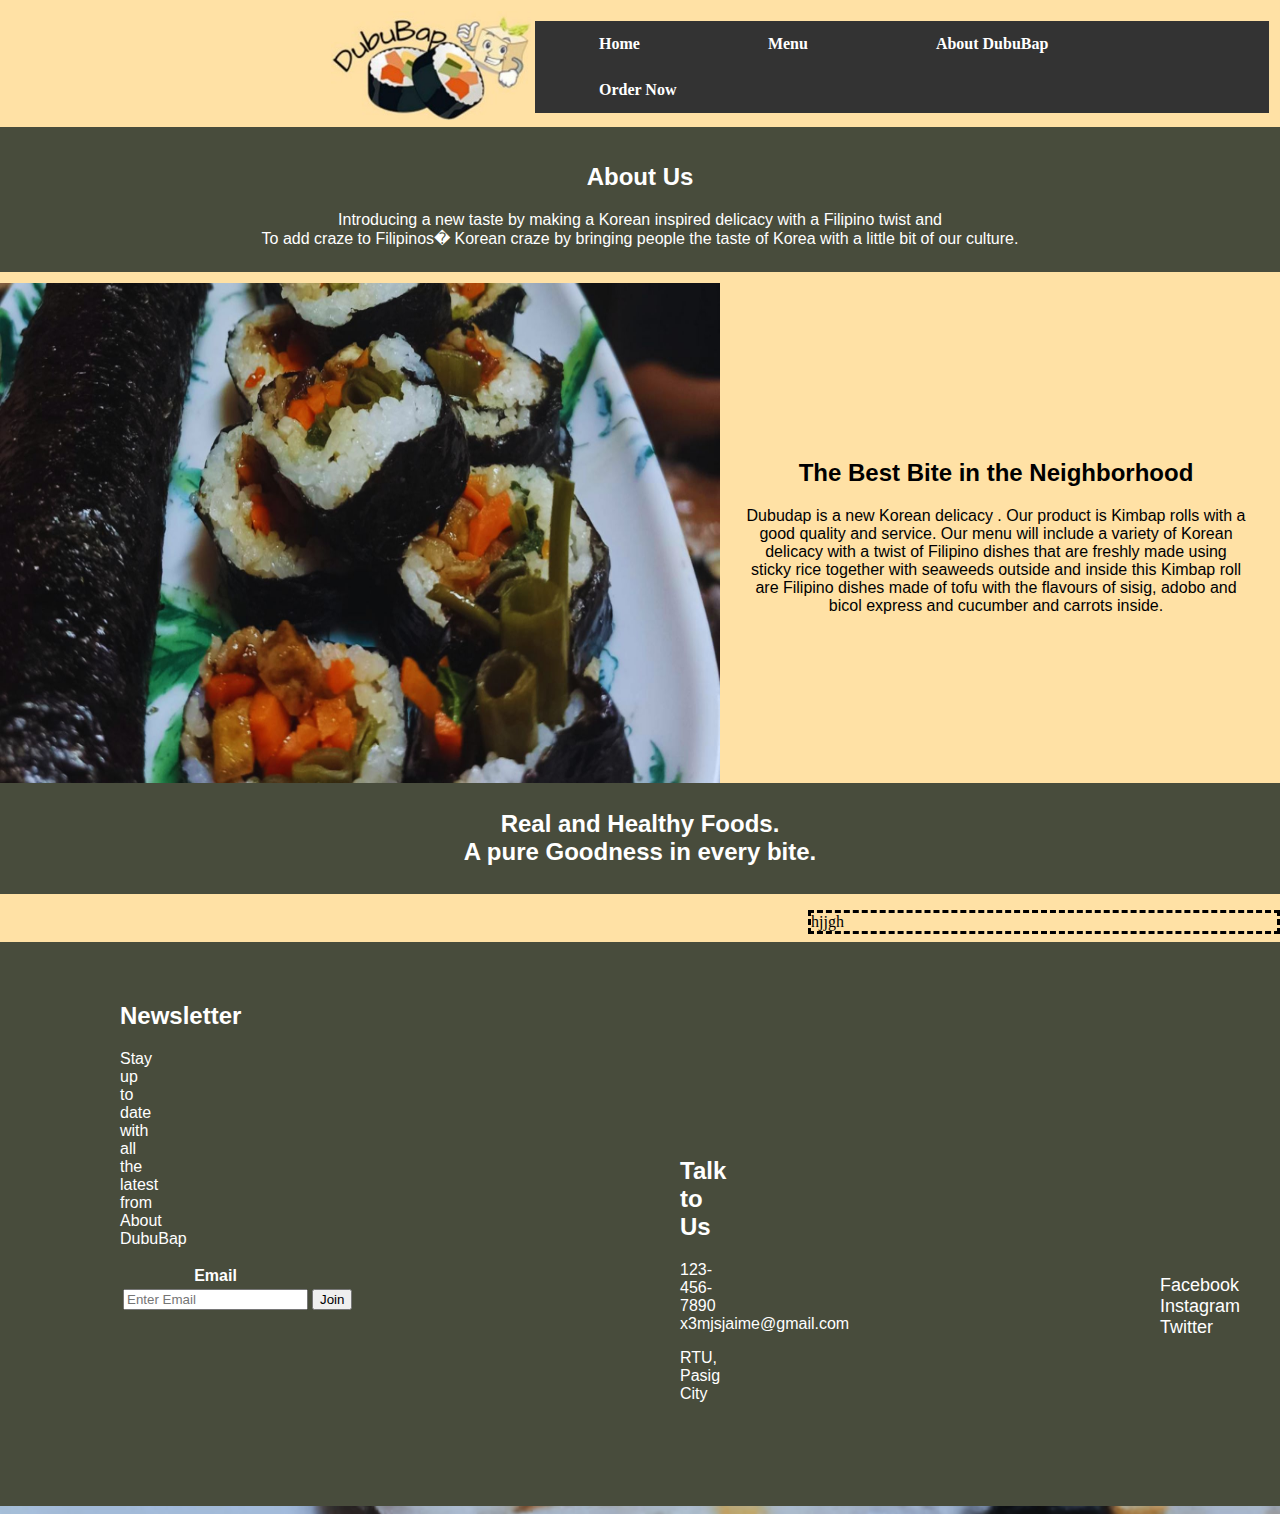
==== AboutUs.html @ b400376b "Add files via upload" ====
<!DOCTYPE html>

<html>
    <head>
        <title>Menu</title>
        <link rel="stylesheet" type="text/css" href="Resources\External.css" />
		
    </head>
    <body>
		<header id="header">
			<div class="container">
				<div class="head">
					<table>
						<tr>
							<th style="text-align:left"><img src="Resources/img/logo.jpg" alt="Logo" class="img"></th>
							<th style="text-align:right">
								<ul>
									  <li><a class="active" href="index.html">Home</a></li>
									  <li><a href="Menu.html">Menu</a></li>
									  <li><a href="AboutUs.html">About DubuBap</a></li>
									  <li><a href="OrderForm.html">Order Now</a></li>
                                </ul>
							</th>
						</tr>
					</table>
				</div>
            </div>
		</header>
        <section>
			<div class="about">
				<h2>About Us</h2>
				<p>
					Introducing a new taste by making a Korean inspired delicacy with a Filipino twist and <br />
					To add craze to Filipinos� Korean craze by bringing people the taste of Korea
					with a little bit of our culture.
				</p>
			</div>	
		</section>
		<section>
			<div class="abtholder">
				<div class="abt1">
					<h2>
						The Best Bite in
						the Neighborhood
					</h2>
					<p>
						Dubudap is a new Korean delicacy . Our product is Kimbap rolls with a good quality and service. Our menu will
						include a variety of Korean delicacy with a twist of Filipino dishes that are freshly made
						using sticky rice together with seaweeds outside and inside this Kimbap roll are Filipino
						dishes made of tofu with the flavours of sisig, adobo and bicol express and cucumber
						and carrots inside.
					</p>
				</div>
				<div class="abt2">
					<img src="Resources/img/abt.jpg" alt="about" class="img1">
				</div>
				<div class="abt3">
					<h2>Real and Healthy Foods. <br /> A pure Goodness in every bite.</h2>
				</div>
				<div class="abt4">
					hjjgh
				</div>
			</div>
		</section>
		<section class="reach">
			<div class="letter">
				<form>
					<h2>Newsletter</h2>
					<p>Stay up to date with all the latest from About DubuBap</p>
					<table style="text-align:center">
						<tr>
							<th>Email</th>
						</tr>
						<tr>
							<th><input type="text" name="email" placeholder="Enter Email"></th>
							<th><input type="submit" name="submit" value="Join"></th>
						</tr>
					</table>
				</form>
			</div>
			<div class="contact">
				<h2>Talk to Us</h2>
				<p>
					123-456-7890 <br />
					x3mjsjaime@gmail.com
				</p>
				<p>
					RTU,<br />
					Pasig City
				</p>
			</div>
			<div class="links">
				<a class="lnk" href="https://www.w3schools.com">Facebook</a> <br />
				<a class="lnk" href="https://www.w3schools.com">Instagram</a>  <br />
				<a class="lnk" href="https://www.w3schools.com">Twitter</a> <br />
			</div>
		</section>
    </body>
</html>
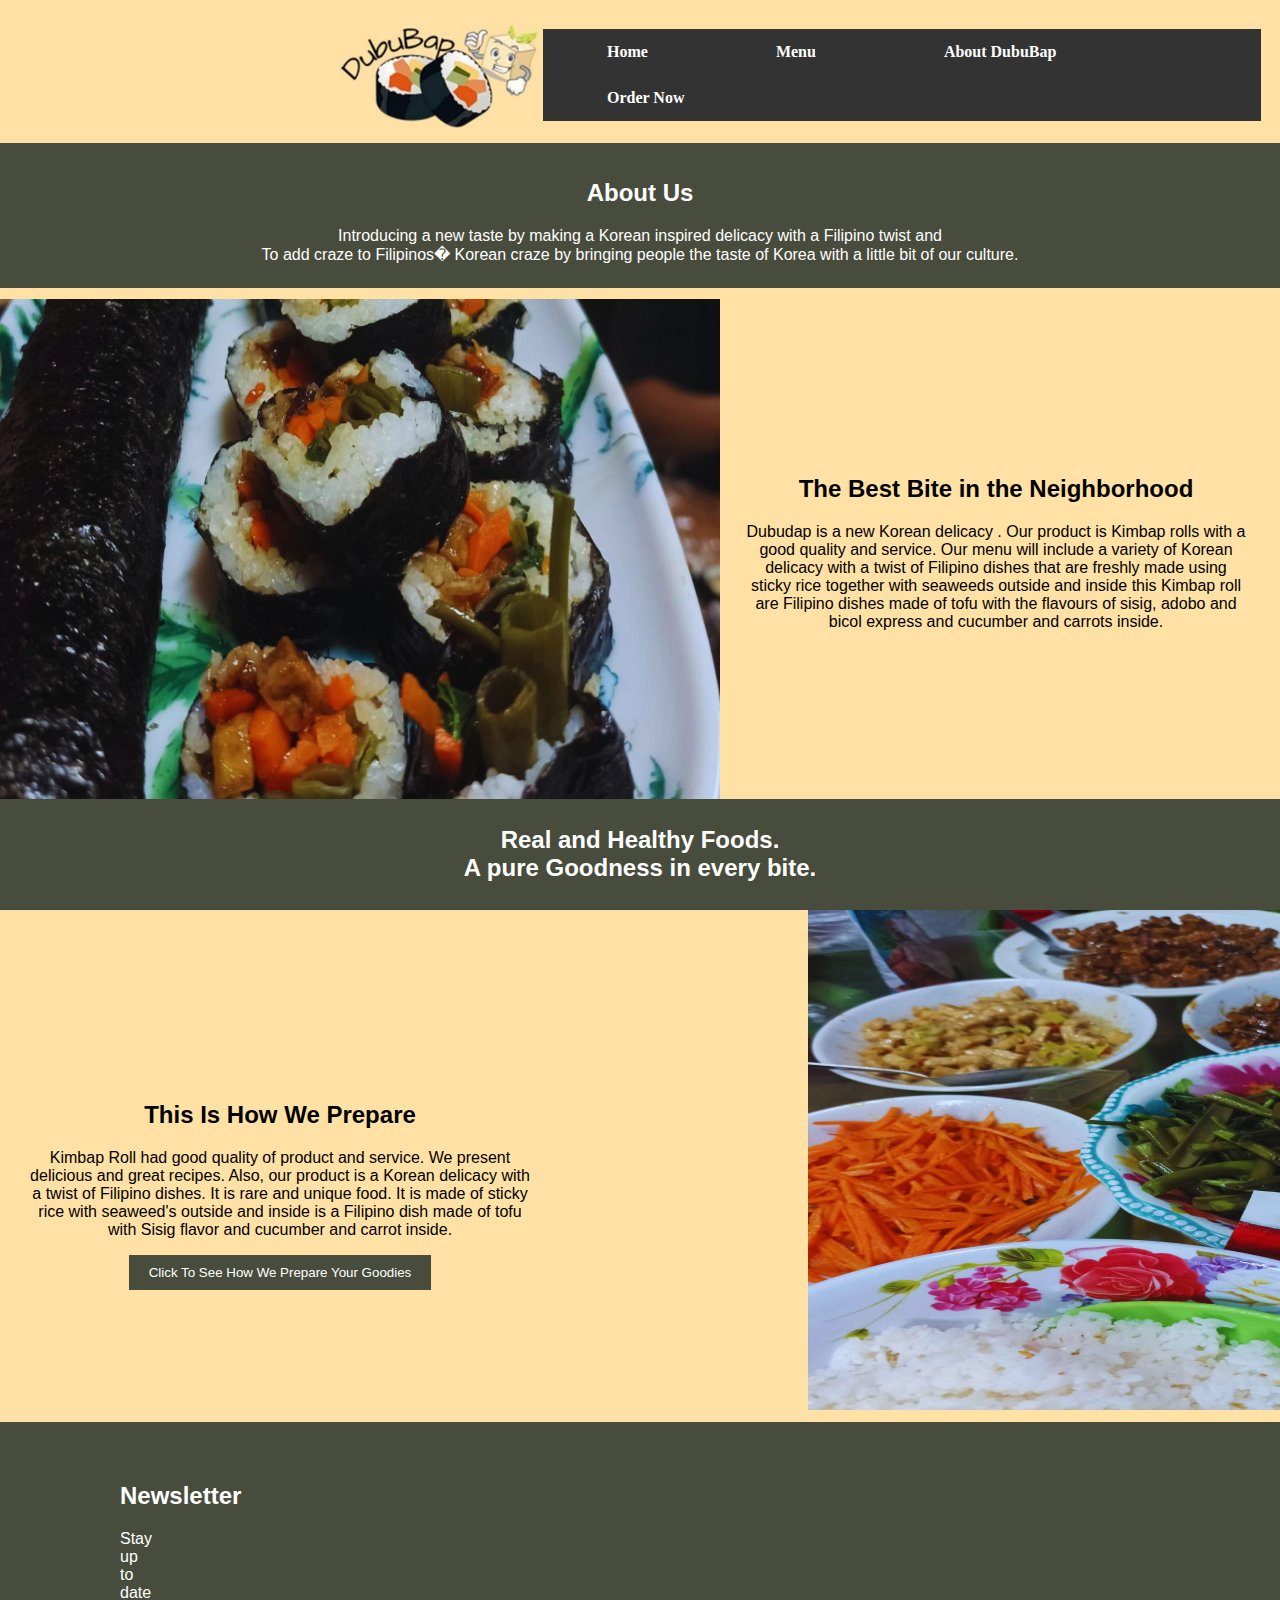
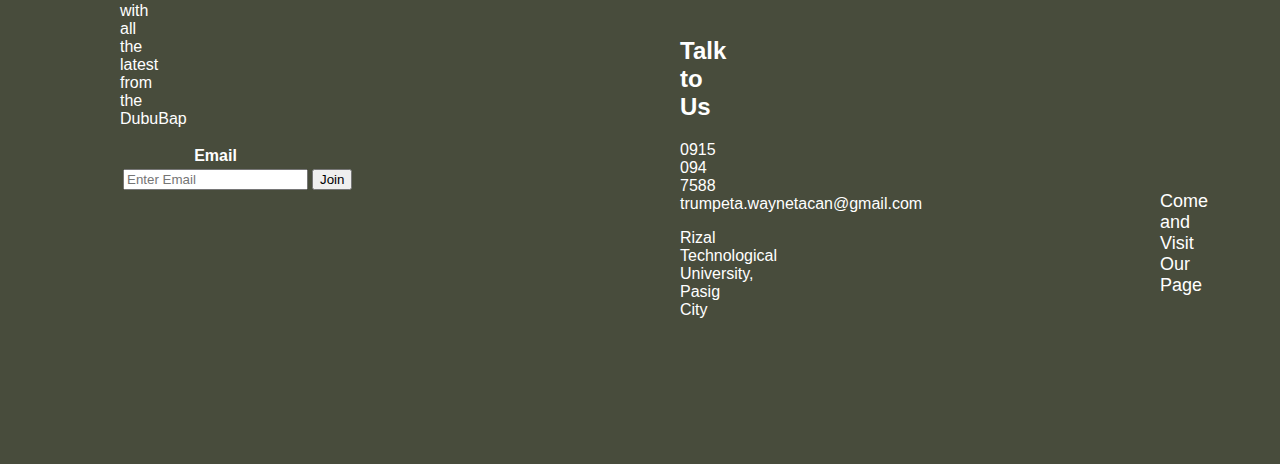
==== commit 28f1726b: "Add files via upload" ====
--- a/AboutUs.html
+++ b/AboutUs.html
@@ -58,41 +58,84 @@
 					<h2>Real and Healthy Foods. <br /> A pure Goodness in every bite.</h2>
 				</div>
 				<div class="abt4">
-					hjjgh
+					<img src="Resources/img/abt2.jpg" alt="about2" class="img2">
+				</div>
+				<div class="abt5">
+					<h2>
+						This Is How We Prepare 
+					</h2>
+					<p>
+						Kimbap Roll had good quality of product and service. We present delicious and
+						great recipes. Also, our product is a Korean delicacy with a twist of Filipino dishes. It is
+						rare and unique food. It is made of sticky rice with seaweed's outside and inside is a
+						Filipino dish made of tofu with Sisig flavor and cucumber and carrot inside.
+					</p>
+					<button id="playButton" class="btn">Click To See How We Prepare Your Goodies</button>
+					<div id="videoModal" class="modal">
+						  <div class="modal-content">
+								<span class="close">&times;</span>
+								<iframe id="videoFrame" src="Resources/vid/Prep.mp4" frameborder="1" allowfullscreen></iframe>
+						  </div>
+					</div>
+					<script>
+						var playButton = document.getElementById("playButton");
+						var videoModal = document.getElementById("videoModal");
+						var closeButton = document.getElementsByClassName("close")[0];
+						var videoFrame = document.getElementById("videoFrame");
+
+						playButton.addEventListener("click", function() 
+						{
+						  videoModal.style.display = "block";
+						  videoFrame.src = "Resources/vid/Prep.mp4";
+						});
+
+						closeButton.addEventListener("click", function() 
+						{
+						  videoModal.style.display = "none";
+						  videoFrame.src = "";
+						});
+
+						window.addEventListener("click", function(event) 
+						{
+						  if (event.target === videoModal) 
+						  {
+							videoModal.style.display = "none";
+							videoFrame.src = "";
+						  }
+						});
+					</script>
 				</div>
 			</div>
 		</section>
 		<section class="reach">
 			<div class="letter">
-				<form>
+				<form id="myForm" action="" method="post">
 					<h2>Newsletter</h2>
-					<p>Stay up to date with all the latest from About DubuBap</p>
+					<p>Stay up to date with all the latest from the DubuBap</p>
 					<table style="text-align:center">
-						<tr>
-							<th>Email</th>
-						</tr>
-						<tr>
-							<th><input type="text" name="email" placeholder="Enter Email"></th>
-							<th><input type="submit" name="submit" value="Join"></th>
-						</tr>
+							<tr>
+								<th>Email</th>
+							</tr>
+							<tr>
+								<th><input type="text" name= "email" placeholder="Enter Email"></th>
+								<th><input type="submit" name= "submit" value="Join"></th>
+							</tr>
 					</table>
 				</form>
 			</div>
 			<div class="contact">
 				<h2>Talk to Us</h2>
 				<p>
-					123-456-7890 <br />
-					x3mjsjaime@gmail.com
+					0915 094 7588 <br/> 
+					trumpeta.waynetacan@gmail.com
 				</p>
 				<p>
-					RTU,<br />
+					Rizal Technological University,<br/> 
 					Pasig City
 				</p>
 			</div>
 			<div class="links">
-				<a class="lnk" href="https://www.w3schools.com">Facebook</a> <br />
-				<a class="lnk" href="https://www.w3schools.com">Instagram</a>  <br />
-				<a class="lnk" href="https://www.w3schools.com">Twitter</a> <br />
+				<a class="lnk" href=https://www.facebook.com/profile.php?id=100087170606698&mibextid=ZbWKwL" target="_blank" > Come and Visit Our Page</a> <br />
 			</div>
 		</section>
     </body>
